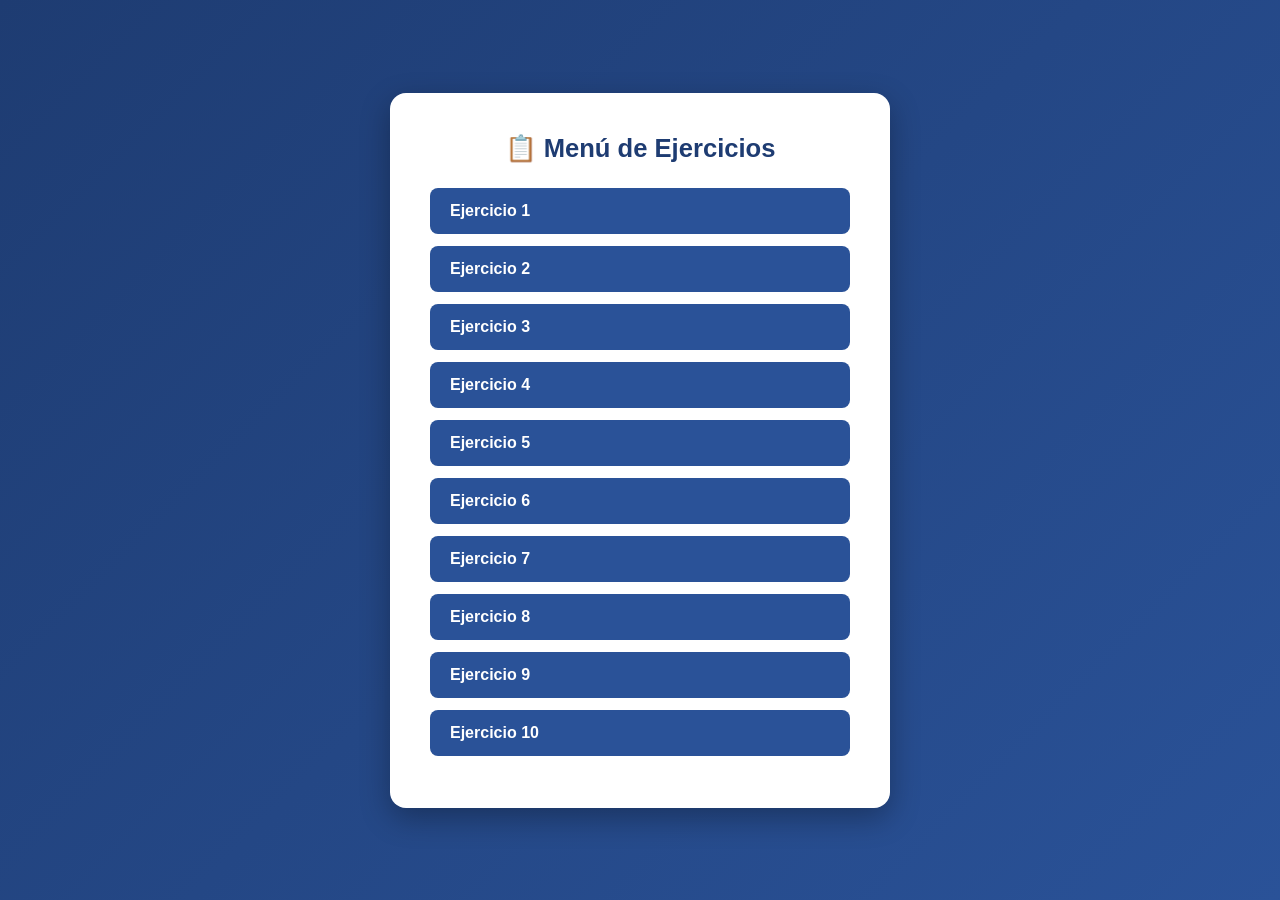
==== index.html @ aff52a6c "Update exercise links to point to prograweb directory sdsd" ====
<!DOCTYPE html>
<html lang="es">
<head>
<meta charset="UTF-8">
<meta name="viewport" content="width=device-width, initial-scale=1.0">
<title>Mis Prácticas CHAVEZ HERNANDEZ LUIS EDUARDO</title>
<style>
  * { box-sizing: border-box; margin: 0; padding: 0; }
  body {
    font-family: 'Segoe UI', Arial, sans-serif;
    background: linear-gradient(135deg, #1e3c72, #2a5298);
    min-height: 100vh;
    display: flex;
    align-items: center;
    justify-content: center;
    padding: 40px 20px;
  }
  .container {
    background: #fff;
    border-radius: 16px;
    padding: 40px;
    max-width: 500px;
    width: 100%;
    box-shadow: 0 10px 30px rgba(0,0,0,0.3);
  }
  h1 {
    text-align: center;
    color: #1e3c72;
    margin-bottom: 25px;
    font-size: 1.6em;
  }
  ul {
    list-style: none;
  }
  li {
    margin-bottom: 12px;
  }
  a {
    display: block;
    text-decoration: none;
    color: #fff;
    background: #2a5298;
    padding: 14px 20px;
    border-radius: 8px;
    font-weight: 600;
    transition: background 0.2s, transform 0.2s;
  }
  a:hover {
    background: #1e3c72;
    transform: translateX(6px);
  }
</style>
</head>
<body>
  <div class="container">
    <h1>📋 Menú de Ejercicios</h1>
    <ul>
<li><a href="prograweb/ejercicio.html">Ejercicio 1</a></li>
<li><a href="prograweb/ejercicio2.html">Ejercicio 2</a></li>
<li><a href="prograweb/ejercicio3.html">Ejercicio 3</a></li>
<li><a href="prograweb/ejercicio4.html">Ejercicio 4</a></li>
<li><a href="prograweb/ejercicio5.html">Ejercicio 5</a></li>
<li><a href="prograweb/ejercicio6.html">Ejercicio 6</a></li>
<li><a href="prograweb/ejercicio7.html">Ejercicio 7</a></li>
<li><a href="prograweb/ejercicio8.html">Ejercicio 8</a></li>
<li><a href="prograweb/ejercicio9.html">Ejercicio 9</a></li>
<li><a href="prograweb/ejercicio10.html">Ejercicio 10</a></li>
    </ul>
  </div>
</body>
</html>
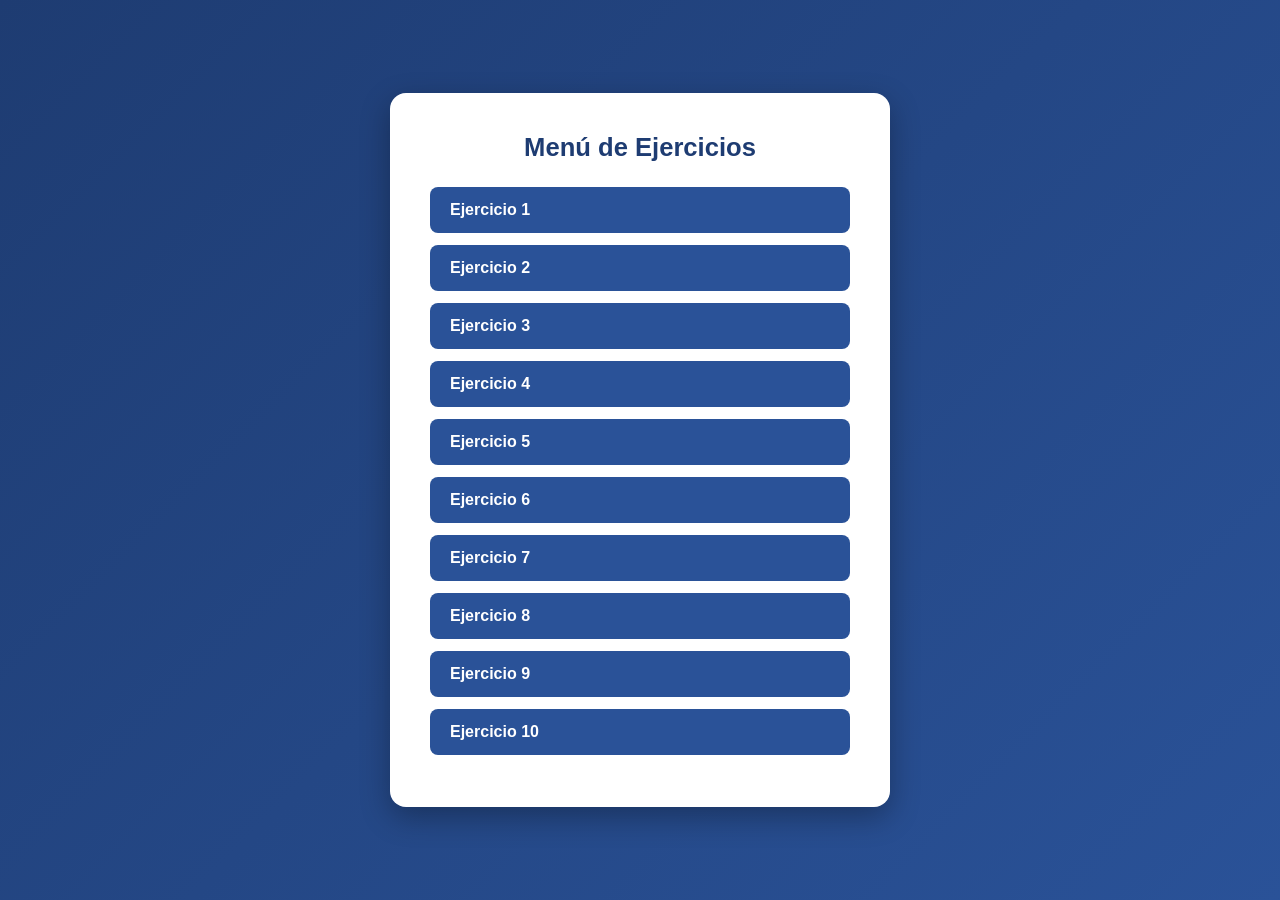
==== commit a4587d5c: "quitando los rastros de culpa de mi codigo index :(" ====
--- a/index.html
+++ b/index.html
@@ -53,7 +53,7 @@
 </head>
 <body>
   <div class="container">
-    <h1>📋 Menú de Ejercicios</h1>
+    <h1> Menú de Ejercicios</h1>
     <ul>
 <li><a href="prograweb/ejercicio.html">Ejercicio 1</a></li>
 <li><a href="prograweb/ejercicio2.html">Ejercicio 2</a></li>
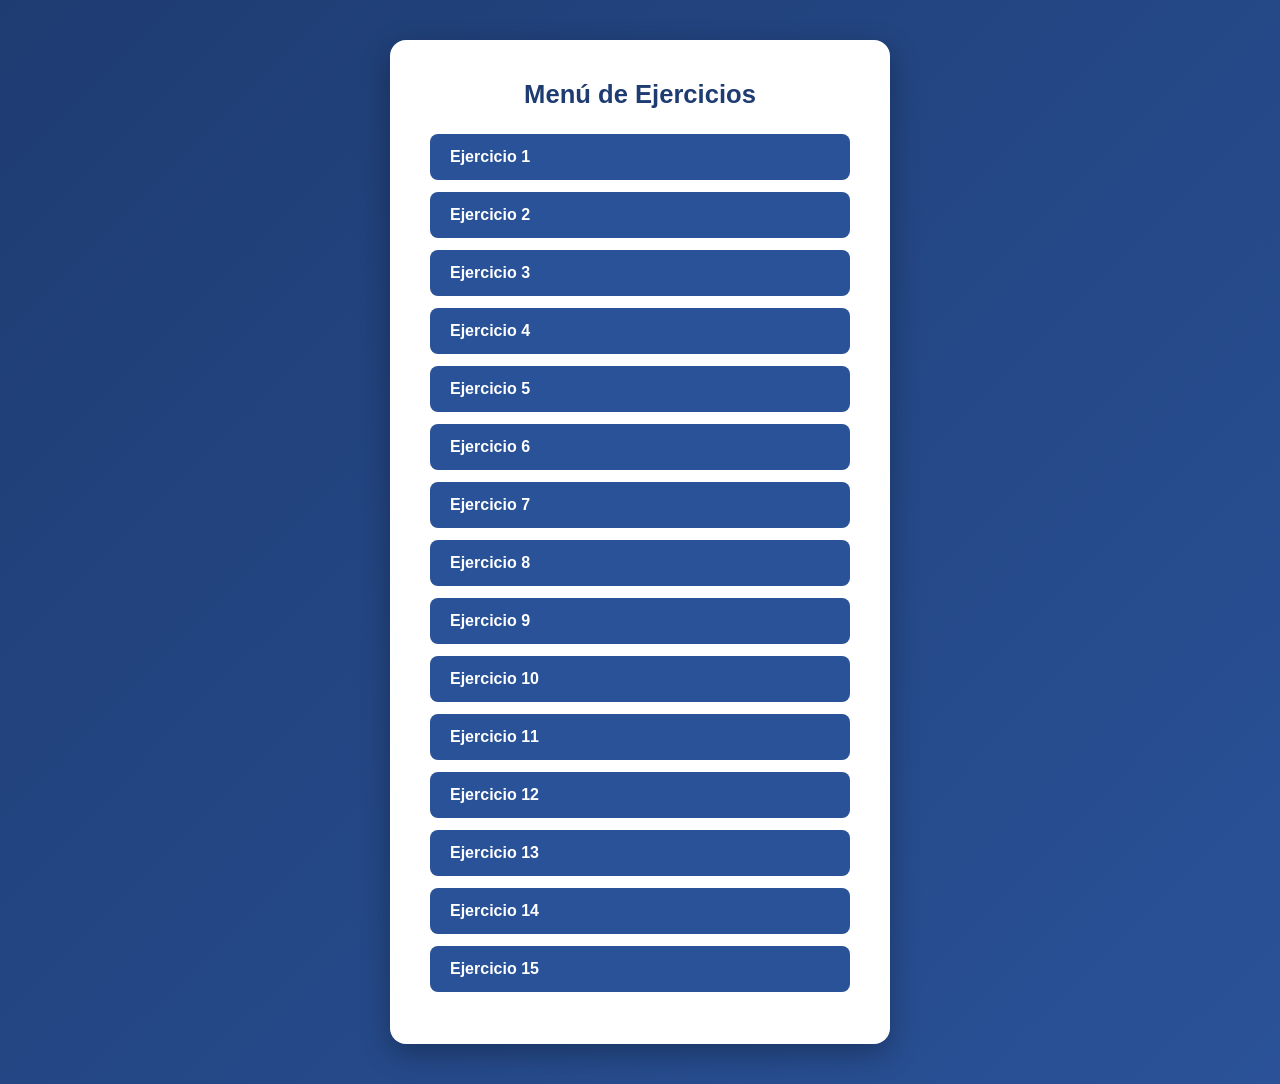
==== commit bcc2954d: "Add links for exercises 11 to 15 in index.html" ====
--- a/index.html
+++ b/index.html
@@ -65,6 +65,12 @@
 <li><a href="prograweb/ejercicio8.html">Ejercicio 8</a></li>
 <li><a href="prograweb/ejercicio9.html">Ejercicio 9</a></li>
 <li><a href="prograweb/ejercicio10.html">Ejercicio 10</a></li>
+     <li><a href="prograweb/ejercicio11.html">Ejercicio 11</a></li>
+<li><a href="prograweb/ejercicio12.html">Ejercicio 12</a></li>
+<li><a href="prograweb/ejercicio13.html">Ejercicio 13</a></li>
+<li><a href="prograweb/ejercicio14.html">Ejercicio 14</a></li>
+<li><a href="prograweb/ejercicio15.html">Ejercicio 15</a></li>
+
     </ul>
   </div>
 </body>
